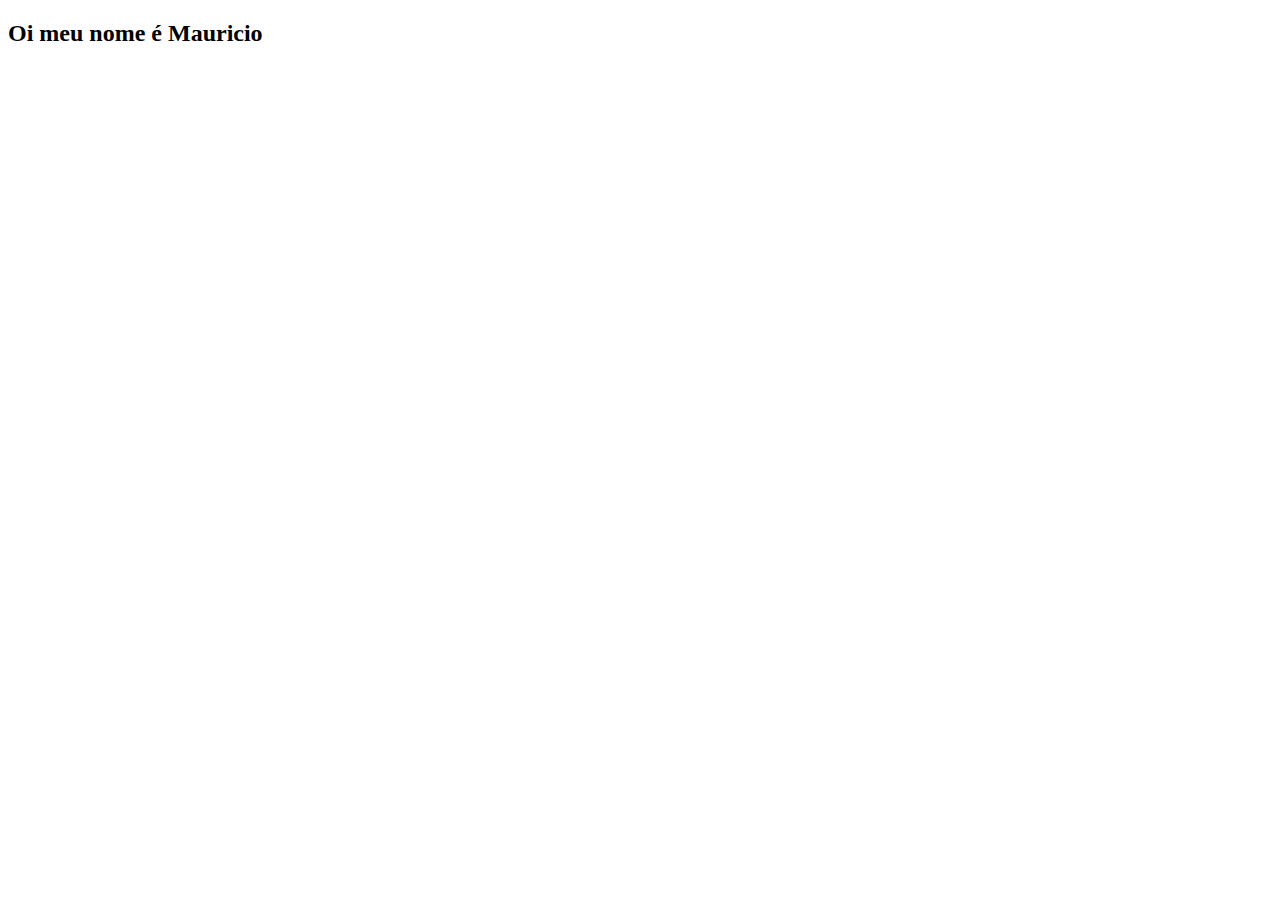
==== index.html @ fe7e4781 "feat: meu primeiro commit" ====
<!DOCTYPE html>
<html lang="en">
<head>
    <meta charset="UTF-8">
    <meta name="viewport" content="width=device-width, initial-scale=1.0">
    <title>Document</title>
</head>
<body>
    <h2>Oi meu nome é Mauricio</h2>
</body>
</html>
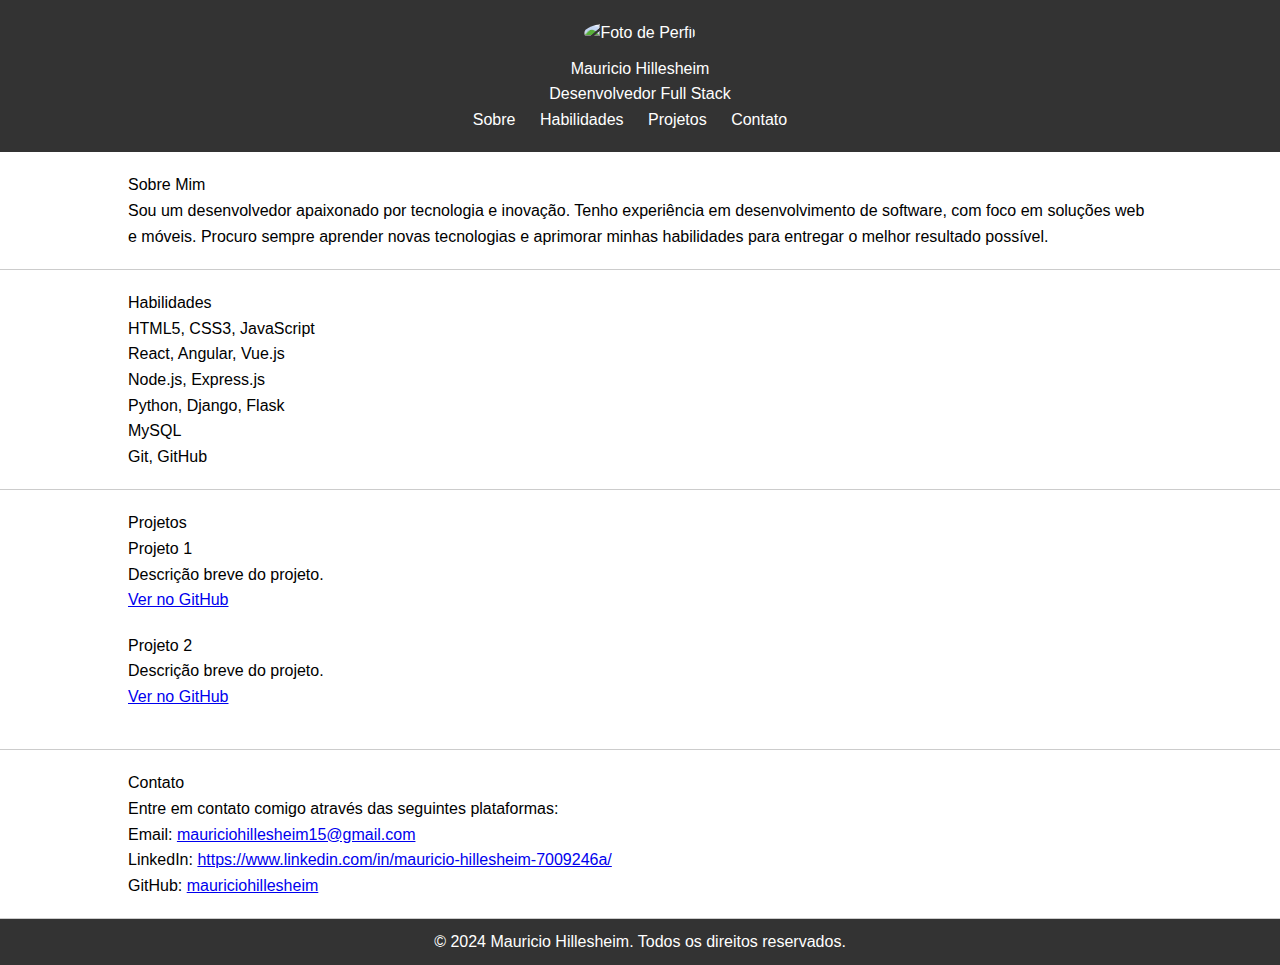
==== commit 22eaf354: "primeiroCommit" ====
--- a/index.html
+++ b/index.html
@@ -1,11 +1,86 @@
 <!DOCTYPE html>
-<html lang="en">
+<html lang="pt-BR">
 <head>
     <meta charset="UTF-8">
     <meta name="viewport" content="width=device-width, initial-scale=1.0">
-    <title>Document</title>
+    <title>Meu Portfólio</title>
+    <link rel="stylesheet" href="assets/css/reset.css">
+    <link rel="stylesheet" href="style.css">
 </head>
 <body>
-    <h2>Oi meu nome é Mauricio</h2>
+    <header>
+        <div class="container">
+            <img src="assets/img/profile.jpg" alt="Foto de Perfil" class="profile-img">
+            <h1>Mauricio Hillesheim</h1>
+            <p>Desenvolvedor Full Stack</p>
+            <nav>
+                <ul>
+                    <li><a href="#about">Sobre</a></li>
+                    <li><a href="#skills">Habilidades</a></li>
+                    <li><a href="#projects">Projetos</a></li>
+                    <li><a href="#contact">Contato</a></li>
+                </ul>
+            </nav>
+        </div>
+    </header>
+
+    <section id="about">
+        <div class="container">
+            <h2>Sobre Mim</h2>
+            <p>Sou um desenvolvedor apaixonado por tecnologia e inovação. 
+                Tenho experiência em desenvolvimento de software, 
+                com foco em soluções web e móveis. 
+                Procuro sempre aprender novas tecnologias e aprimorar 
+                minhas habilidades para entregar o melhor resultado possível.</p>
+        </div>
+    </section>
+
+    <section id="skills">
+        <div class="container">
+            <h2>Habilidades</h2>
+            <ul>
+                <li>HTML5, CSS3, JavaScript</li>
+                <li>React, Angular, Vue.js</li>
+                <li>Node.js, Express.js</li>
+                <li>Python, Django, Flask</li>
+                <li>MySQL</li>
+                <li>Git, GitHub</li>
+            </ul>
+        </div>
+    </section>
+
+    <section id="projects">
+        <div class="container">
+            <h2>Projetos</h2>
+            <div class="project">
+                <h3>Projeto 1</h3>
+                <p>Descrição breve do projeto.</p>
+                <a href="https://github.com/seu-usuario/projeto1" target="_blank">Ver no GitHub</a>
+            </div>
+            <div class="project">
+                <h3>Projeto 2</h3>
+                <p>Descrição breve do projeto.</p>
+                <a href="https://github.com/seu-usuario/projeto2" target="_blank">Ver no GitHub</a>
+            </div>
+        </div>
+    </section>
+
+    <section id="contact">
+        <div class="container">
+            <h2>Contato</h2>
+            <p>Entre em contato comigo através das seguintes plataformas:</p>
+            <ul>
+                <li>Email: <a href="mailto:mauriciohillesheim15@gmail.com">mauriciohillesheim15@gmail.com</a></li>
+                <li>LinkedIn: <a href="https://www.linkedin.com/in/mauricio-hillesheim-7009246a/" target="_blank">https://www.linkedin.com/in/mauricio-hillesheim-7009246a/</a></li>
+                <li>GitHub: <a href="https://github.com/mauriciohillesheim" target="_blank">mauriciohillesheim</a></li>
+            </ul>
+        </div>
+    </section>
+
+    <footer>
+        <div class="container">
+            <p>&copy; 2024 Mauricio Hillesheim. Todos os direitos reservados.</p>
+        </div>
+    </footer>
 </body>
-</html>+</html>
--- a/style.css
+++ b/style.css
@@ -0,0 +1,56 @@
+body {
+    font-family: Arial, sans-serif;
+    margin: 0;
+    padding: 0;
+    line-height: 1.6;
+}
+
+.container {
+    width: 80%;
+    margin: 0 auto;
+}
+
+header {
+    background-color: #333;
+    color: #fff;
+    padding: 20px 0;
+    text-align: center;
+}
+
+.profile-img {
+    width: 150px;
+    height: 150px;
+    border-radius: 50%;
+    margin-bottom: 10px;
+}
+
+nav ul {
+    list-style: none;
+    padding: 0;
+}
+
+nav ul li {
+    display: inline;
+    margin-right: 20px;
+}
+
+nav ul li a {
+    color: #fff;
+    text-decoration: none;
+}
+
+section {
+    padding: 20px 0;
+    border-bottom: 1px solid #ccc;
+}
+
+.project {
+    margin-bottom: 20px;
+}
+
+footer {
+    background-color: #333;
+    color: #fff;
+    text-align: center;
+    padding: 10px 0;
+}
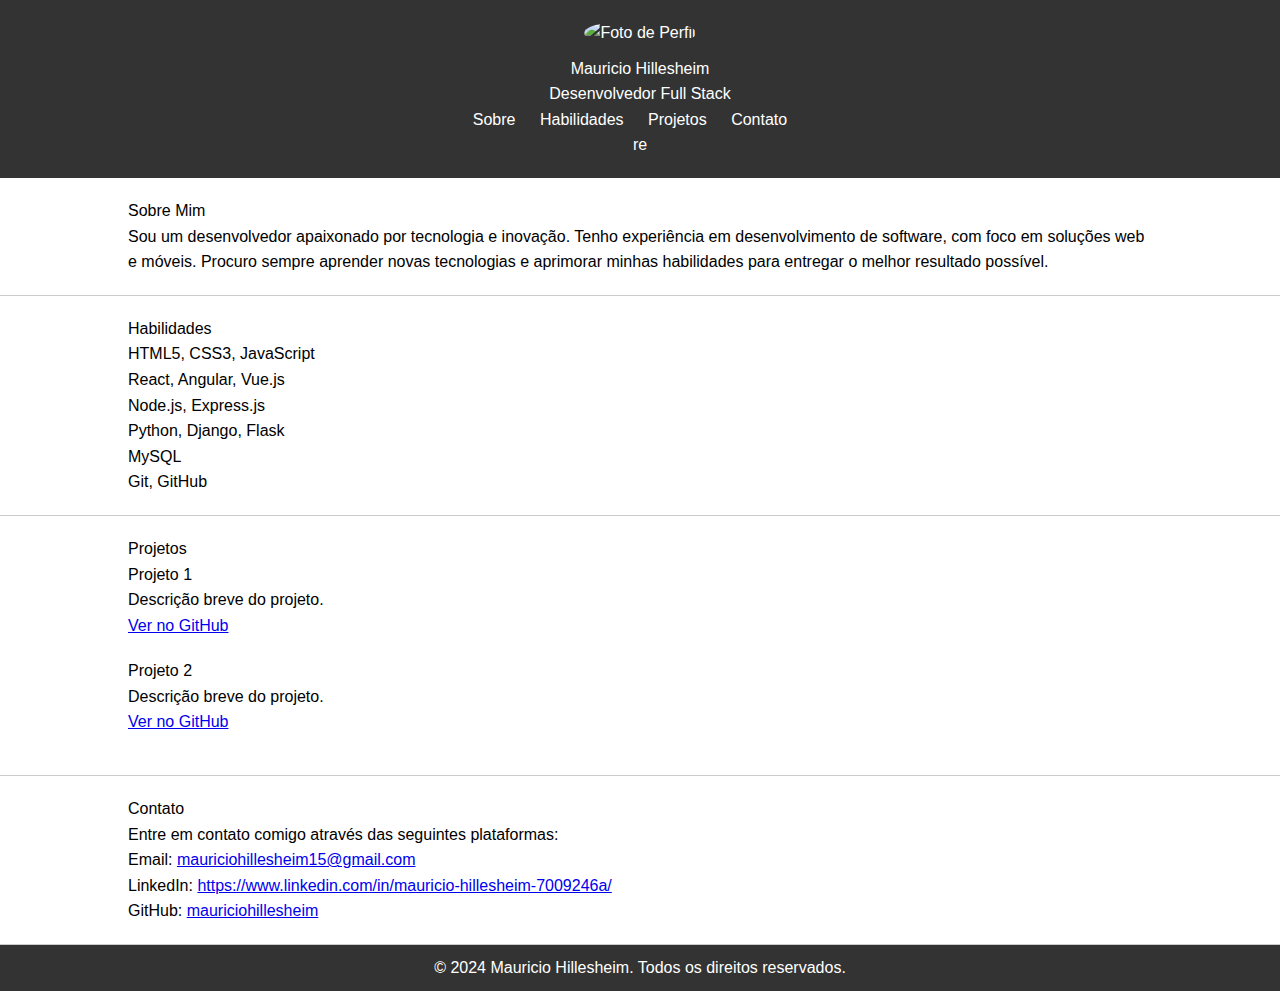
==== commit 8fcb470e: "adicionado 2 paginas e editado estilo" ====
--- a/index.html
+++ b/index.html
@@ -2,6 +2,10 @@
 <html lang="pt-BR">
 <head>
     <meta charset="UTF-8">
+    <meta name="author" content="Mauricio">
+    <meta name="Keywords" content="portfolio,curriculo,mauricio">
+
+
     <meta name="viewport" content="width=device-width, initial-scale=1.0">
     <title>Meu Portfólio</title>
     <link rel="stylesheet" href="assets/css/reset.css">
@@ -21,7 +25,7 @@
                     <li><a href="#contact">Contato</a></li>
                 </ul>
             </nav>
-        </div>
+        </div>re
     </header>
 
     <section id="about">
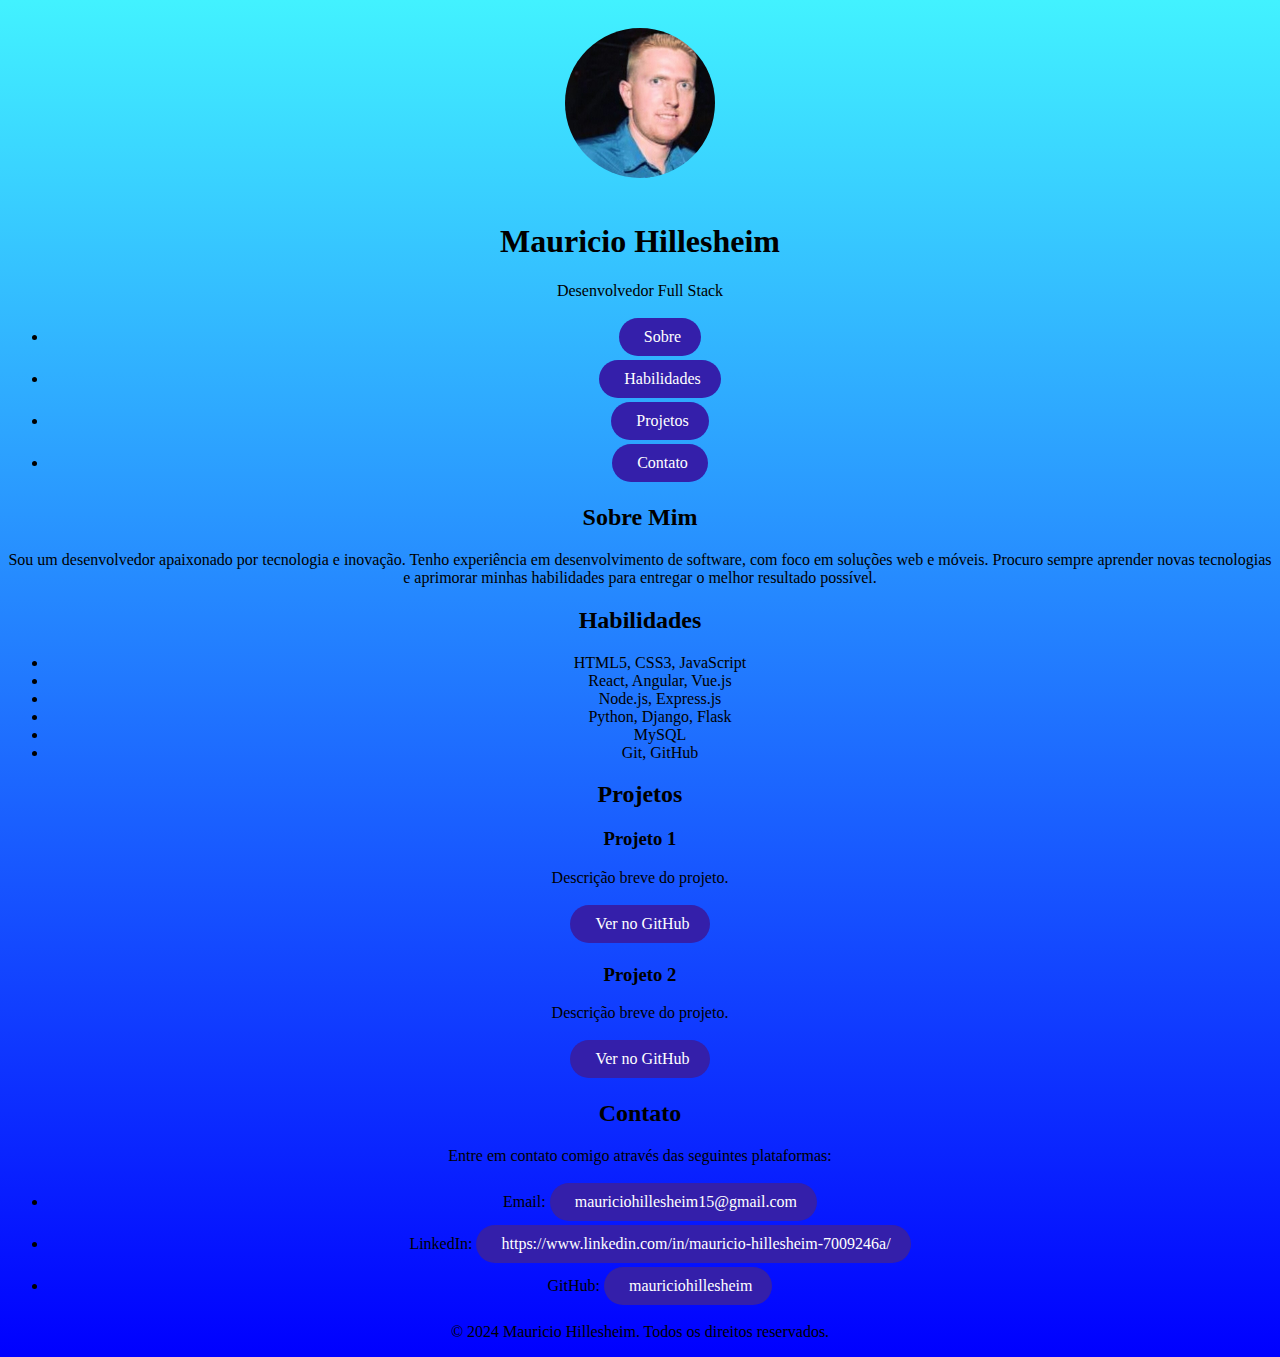
==== commit 427c7064: "feito estilizacao" ====
--- a/index.html
+++ b/index.html
@@ -8,13 +8,13 @@
 
     <meta name="viewport" content="width=device-width, initial-scale=1.0">
     <title>Meu Portfólio</title>
-    <link rel="stylesheet" href="assets/css/reset.css">
-    <link rel="stylesheet" href="style.css">
+    <link rel="stylesheet" href="styles/index.css">
+   
 </head>
 <body>
-    <header>
-        <div class="container">
-            <img src="assets/img/profile.jpg" alt="Foto de Perfil" class="profile-img">
+    <header class="container">
+        <div class="skills">
+            <img src="assets/img/profile.jpeg" alt="Foto de Perfil" class="profile-img">
             <h1>Mauricio Hillesheim</h1>
             <p>Desenvolvedor Full Stack</p>
             <nav>
@@ -25,7 +25,7 @@
                     <li><a href="#contact">Contato</a></li>
                 </ul>
             </nav>
-        </div>re
+        </div>
     </header>
 
     <section id="about">
--- a/styles/index.css
+++ b/styles/index.css
@@ -0,0 +1,43 @@
+body {
+    font-family: Cambria, Cochin, Georgia, Times, 'Times New Roman', serif;
+    background: linear-gradient(rgb(66, 242, 255), blue) ;
+}
+
+.container{
+    text-align: center;
+}
+.container a {
+    background-color: rgb(52, 31, 170);
+    color: #fff;
+    text-decoration: none;
+    padding: 10px 20px 10px 25px; /* top, right, bottom, left*/
+    border-radius: 50px;
+    list-style-position: inside;
+    text-align: center;
+    display: inline-block; /* Isso ajuda a centralizar os itens da lista horizontalmente */
+    margin: 2px 0;
+}
+
+.skills a{
+    background-color: rgb(52, 31, 170);
+    color: #fff;
+    text-decoration: none;
+    padding: 10px 20px 10px 25px; /* top, right, bottom, left*/
+    border-radius: 50px;
+    list-style-position: inside;
+    text-align: left;
+    margin: 2px 0;
+}
+
+.container a:hover { /*A nomenclatura da alteração de estilo ao passar o cursor (hover) sobre um elemento em CSS é feita com o pseudoclass :hover.*/
+    background-color: rgb(42, 25, 136);
+    font-size: 20px;
+}
+
+.container img{
+    border-radius: 100%;
+    width: 150px;
+    height: 150px;
+    margin-bottom: 20px;
+    margin-top: 20px;
+}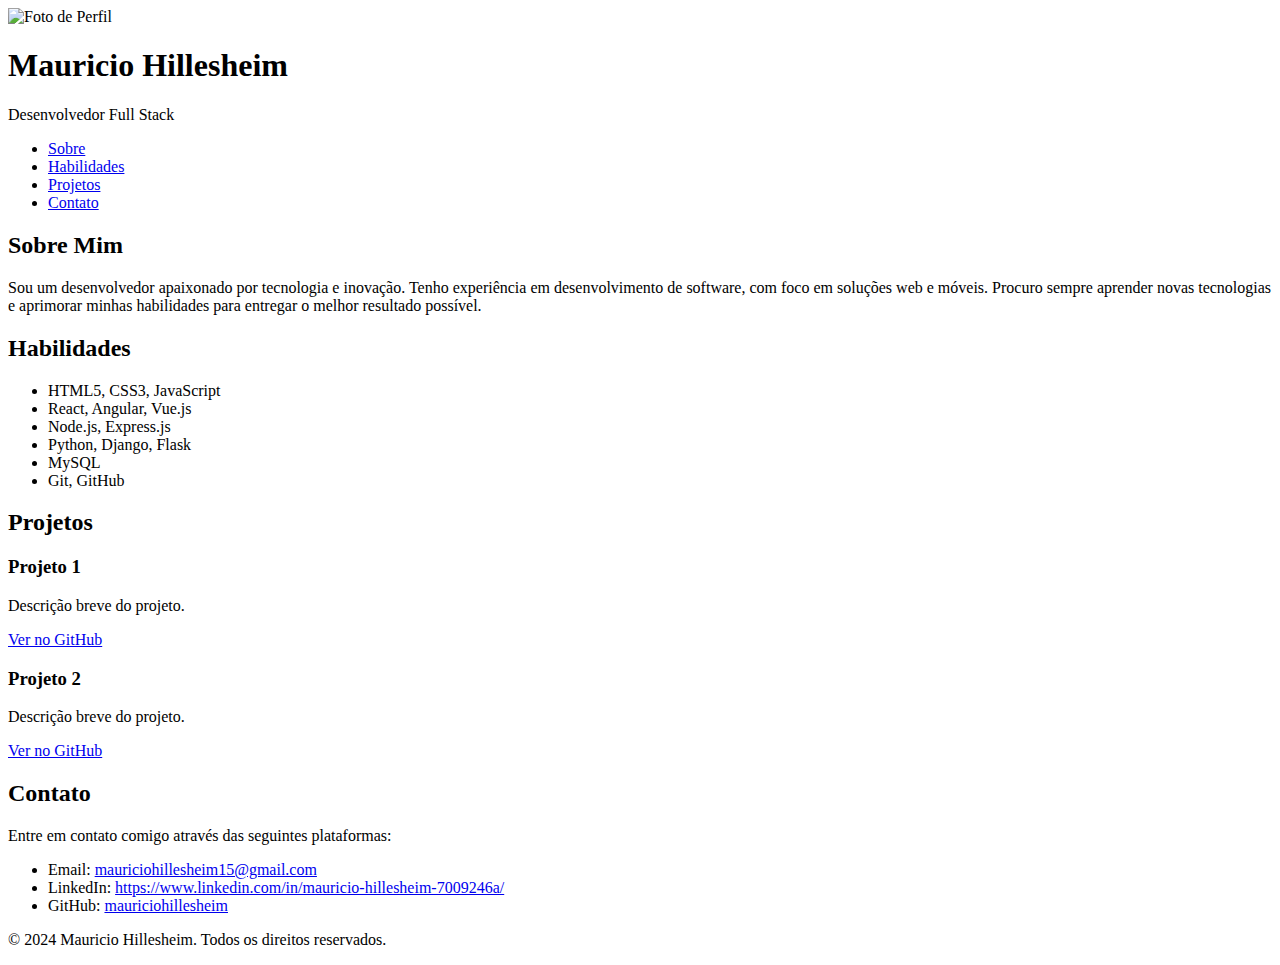
==== commit e64e1671: "atualizando" ====
--- a/index.html
+++ b/index.html
@@ -8,13 +8,13 @@
 
     <meta name="viewport" content="width=device-width, initial-scale=1.0">
     <title>Meu Portfólio</title>
-    <link rel="stylesheet" href="styles/index.css">
-   
+    <link rel="stylesheet" href="assets/css/reset.css">
+    <link rel="stylesheet" href="style.css">
 </head>
 <body>
-    <header class="container">
-        <div class="skills">
-            <img src="assets/img/profile.jpeg" alt="Foto de Perfil" class="profile-img">
+    <header>
+        <div class="container">
+            <img src="assets/img/profile.jpg" alt="Foto de Perfil" class="profile-img">
             <h1>Mauricio Hillesheim</h1>
             <p>Desenvolvedor Full Stack</p>
             <nav>
